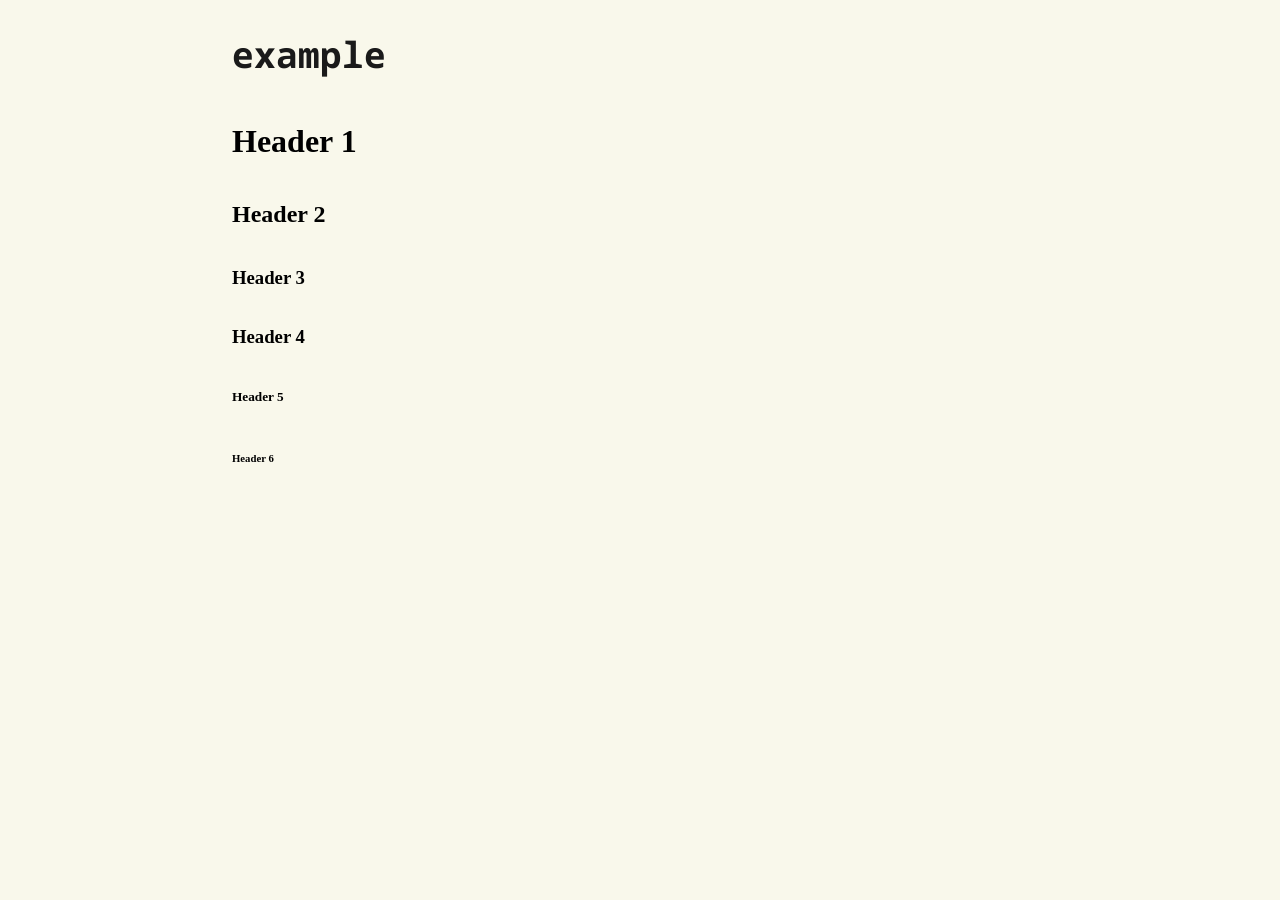
==== example.html @ 82554668 "add example page to test css" ====
<!DOCTYPE html>
<html lang="en">
<head>
    <meta charset="utf-8">
    <meta name="viewport" content="width=device-width, initial-scale=1">

    <link rel="stylesheet" type="text/css" href="css/toolbelt.css">
</head>
<body>
    <main>
        <header>
            <h1>example</h1>
        </header>
        <h1>Header 1</h1>
        <h2>Header 2</h2>
        <h3>Header 3</h3>
        <h3>Header 4</h3>
        <h5>Header 5</h5>
        <h6>Header 6</h6>
        
    </main>
</body>
</html>
---- css/toolbelt.css ----
/* Generic styles for all Toolbelt applications */

@import url('https://fonts.googleapis.com/css2?family=Noto+Sans+Mono:wght@100..900&display=swap');

:root
{
    --main-bg: #F9F8EB;
}

body
{
  background-color: var(--main-bg);
}

main
{
  max-width: 8.5in;
  margin: auto;
  padding: 0 16px;
  display: flex;
  flex-direction: column; 
}

header
{
  font-family: "Noto Sans Mono", monospace;
  color: #1A1A1A;
  font-size: 18px;
  line-height: 2em;
  margin: 0.25em 0;
  padding: 0;
}

.left
{
  float: left;
  overflow: hidden;
}

.right
{
  float: right;
  width: calc(34.8 * 4);
}

a
{
  text-decoration: none;
}

a:hover
{
  stroke: #1A1A1A;
  stroke-width: 1em;
}

a svg, a img
{
  vertical-align: middle;
}


textarea
{
  box-sizing: border-box;
  height: 100%;
  width: 100%;
  padding: 0.5em;
  background-color: #F2F2F2;
  font-family: "Noto Sans Mono", monospace;
  font: 16px;
  color: #1A1A1A;
  border-color: #1A1A1A;
  margin: 0;
  resize: none;
}

textarea:focus
{
  outline: none;
}

#markdown
{
  display: none;
  box-sizing: border-box;
  height: 100%;
  width: 100%;
  padding: 0.5em;
  border: 2px solid #1A1A1A;
  overflow-y: scroll;
  
  font-family: "Noto Sans Mono", monospace;
  font: 16px;
  color: #1A1A1A;
  margin: 0;
}

blockquote
{
  border-left: 2px solid #1A1A1A;
  padding-left: 0.5em;
}

table
{
  border: 2px solid;
  border-collapse: collapse;
}

th,td
{ 
  border: 2px solid;
  padding: 0.5em;
}

img
{
max-width: 100%;
}


@media print{
  body{
    visibility: hidden
  }
  textarea,#markdown{
    overflow: visible;
    visibility: visible;
    border: none;
    position: absolute;
    top: 0;
    left: 0;

    background-color: white;
    color: black;
  }
}
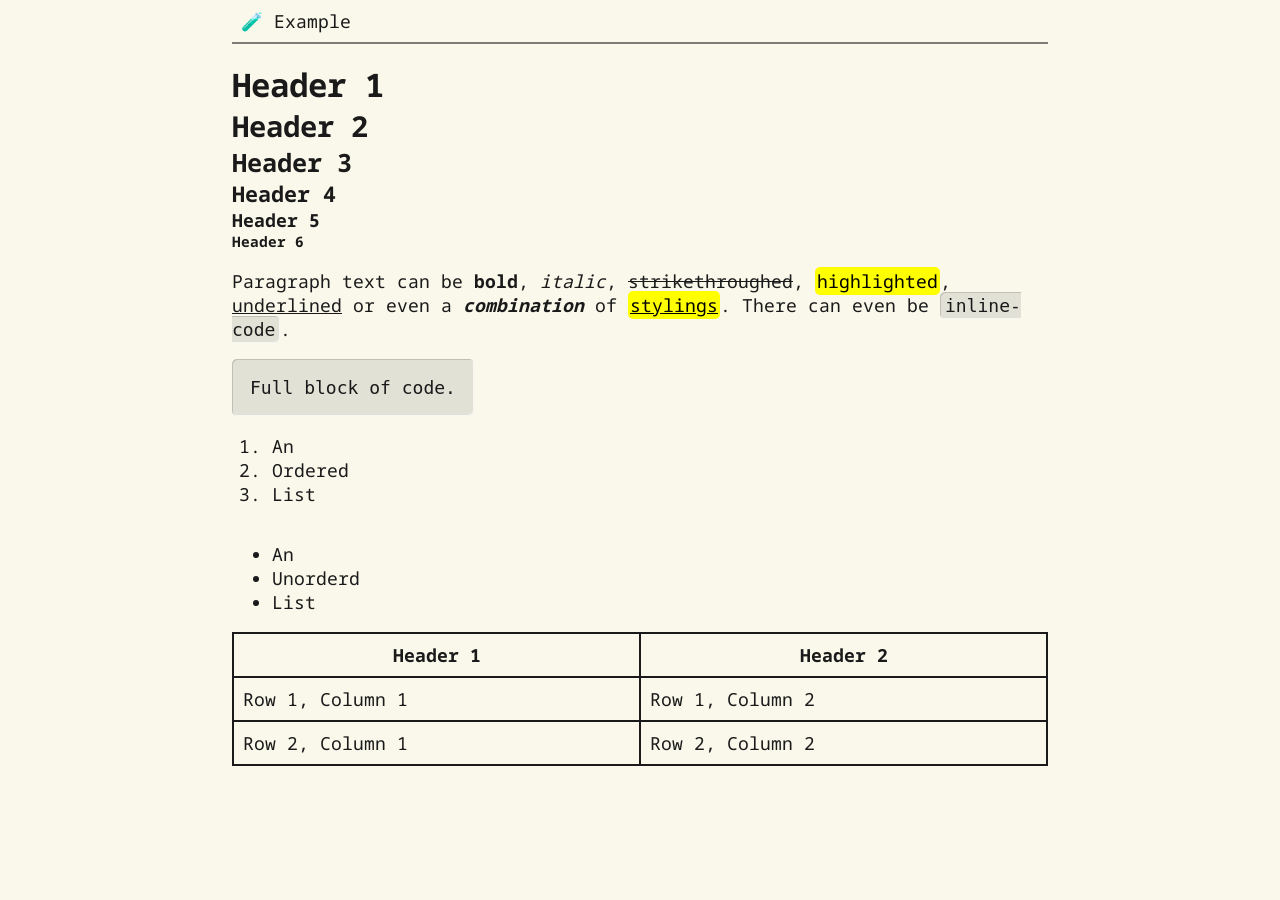
==== commit 656e0a05: "update styles and add new example text" ====
--- a/example.html
+++ b/example.html
@@ -7,17 +7,46 @@
     <link rel="stylesheet" type="text/css" href="css/toolbelt.css">
 </head>
 <body>
-    <main>
+    <main class="page">
         <header>
-            <h1>example</h1>
+            <p>🧪 Example</p>
         </header>
         <h1>Header 1</h1>
         <h2>Header 2</h2>
         <h3>Header 3</h3>
-        <h3>Header 4</h3>
+        <h4>Header 4</h4 >
         <h5>Header 5</h5>
         <h6>Header 6</h6>
-        
+        <p>Paragraph text can be <strong>bold</strong>, <em>italic</em>, <del>strikethroughed</del>, <mark>highlighted</mark>, <u>underlined</u> or even a <strong><em>combination</em></strong> of <mark><u>stylings</u></mark>. There can even be <code>inline-code</code>.</p>
+        <pre><code>Full block of code.</code></pre>
+        <ol>
+            <li>An</li>
+            <li>Ordered</li>
+            <li>List</li>
+        </ol>
+        <ul>
+            <li>An</li>
+            <li>Unorderd</li>
+            <li>List</li>
+        </ul>
+        <table>
+            <thead>
+                <tr>
+                    <th>Header 1</th>
+                    <th>Header 2</th>
+                </tr>
+            </thead>
+            <tbody>
+                <tr>
+                    <td>Row 1, Column 1</td>
+                    <td>Row 1, Column 2</td>
+                </tr>
+                <tr>
+                    <td>Row 2, Column 1</td>
+                    <td>Row 2, Column 2</td>
+                </tr>
+            </tbody>
+        </table>
     </main>
 </body>
 </html>
--- a/css/toolbelt.css
+++ b/css/toolbelt.css
@@ -4,31 +4,82 @@
 
 :root
 {
-    --main-bg: #F9F8EB;
+    --paper: #F9F8EB;
+    --block: #E2E1D6;
+    --ink: #1A1A1A;
+    --accent: #7D7C76;
 }
 
 body
 {
-  background-color: var(--main-bg);
+  margin: 0;
+
+  background-color: var(--paper);
+  color: var(--ink);
+
+  font-family: "Noto Sans Mono", monospace;
+  font-size: 18px;
 }
+
+.page{max-width: 8.5in;}
 
 main
 {
-  max-width: 8.5in;
   margin: auto;
-  padding: 0 16px;
+  padding: 0 1em;
   display: flex;
-  flex-direction: column; 
+  flex-direction: column;
 }
 
 header
 {
-  font-family: "Noto Sans Mono", monospace;
-  color: #1A1A1A;
-  font-size: 18px;
-  line-height: 2em;
-  margin: 0.25em 0;
-  padding: 0;
+  border-bottom: 2px solid var(--accent);
+  margin-bottom: 1em;
+  padding: 0.5em;
+}
+header *
+{
+  margin: 0;
+}
+
+h1,h2,h3,h4,h5,h6
+{
+  margin: 0;
+}
+
+h6{ font-size: 0.8em;}
+h5{ font-size: 1.0em;}
+h4{ font-size: 1.2em;}
+h3{ font-size: 1.4em;}
+h2{ font-size: 1.6em;}
+h1{ font-size: 1.8em;}
+
+strong, em, del, mark, code, u
+{
+  font-size: 1em;
+}
+
+mark
+{
+  padding: 2px;
+  border-radius: 5px;
+}
+
+code
+{
+  background-color: var(--block);
+
+  padding: 3px 5px;
+  border-radius: 5px;
+
+  box-shadow: 
+    inset -1px -1px 0 rgba(255, 255, 255, 0.7),
+    inset  1px  1px 0 rgba(0, 0, 0, 0.15);
+}
+
+pre code
+{
+  padding: 1em;
 }
 
 .left
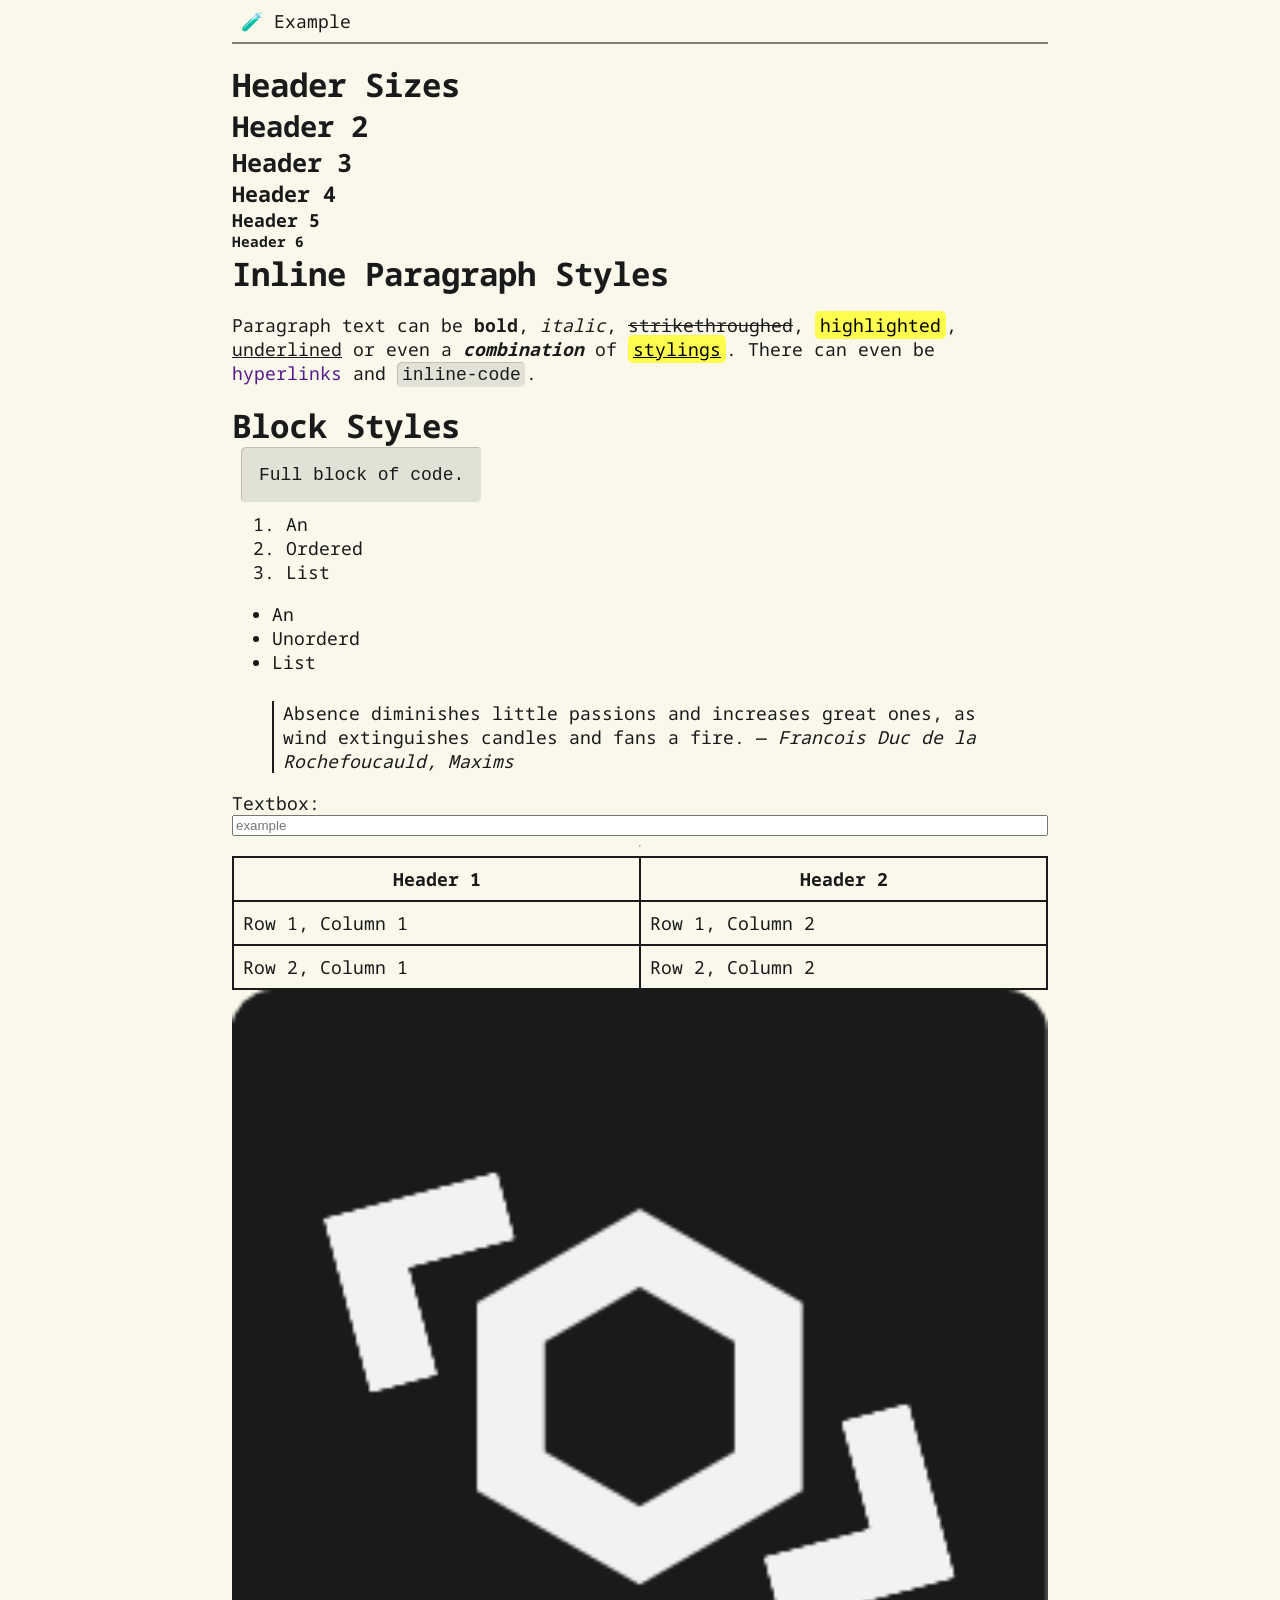
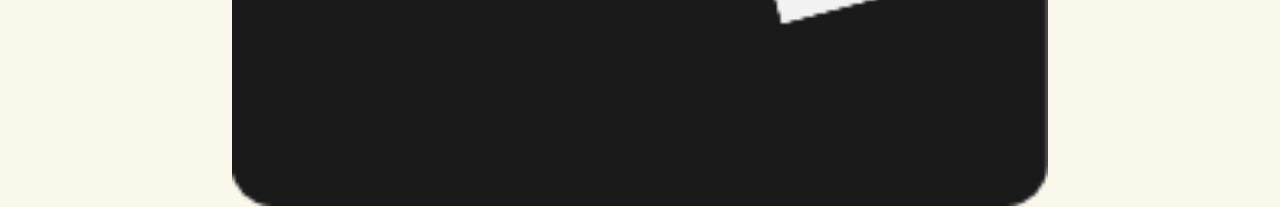
==== commit 37a1be87: "edit examples" ====
--- a/example.html
+++ b/example.html
@@ -8,16 +8,16 @@
 </head>
 <body>
     <main class="page">
-        <header>
-            <p>🧪 Example</p>
-        </header>
-        <h1>Header 1</h1>
+        <header>🧪 Example</header>
+        <h1>Header Sizes</h1>
         <h2>Header 2</h2>
         <h3>Header 3</h3>
-        <h4>Header 4</h4 >
+        <h4>Header 4</h4>
         <h5>Header 5</h5>
         <h6>Header 6</h6>
-        <p>Paragraph text can be <strong>bold</strong>, <em>italic</em>, <del>strikethroughed</del>, <mark>highlighted</mark>, <u>underlined</u> or even a <strong><em>combination</em></strong> of <mark><u>stylings</u></mark>. There can even be <code>inline-code</code>.</p>
+        <h1>Inline Paragraph Styles</h1>
+        <p>Paragraph text can be <strong>bold</strong>, <em>italic</em>, <del>strikethroughed</del>, <mark>highlighted</mark>, <u>underlined</u> or even a <strong><em>combination</em></strong> of <mark><u>stylings</u></mark>. There can even be <a href="">hyperlinks</a> and <code>inline-code</code>.</p>
+        <h1>Block Styles</h1>
         <pre><code>Full block of code.</code></pre>
         <ol>
             <li>An</li>
@@ -29,6 +29,12 @@
             <li>Unorderd</li>
             <li>List</li>
         </ul>
+        <blockquote>
+             Absence diminishes little passions and increases great ones, as wind extinguishes candles and fans a fire. &mdash; <em>Francois Duc de la Rochefoucauld, Maxims</em> 
+        </blockquote>
+        <label>Textbox:</label>
+        <input type="text" placeholder="example" />
+        <hr />
         <table>
             <thead>
                 <tr>
@@ -47,6 +53,7 @@
                 </tr>
             </tbody>
         </table>
+        <img src="/png/icon/aeon/aeon_preview_250px.png" />
     </main>
 </body>
 </html>
--- a/css/toolbelt.css
+++ b/css/toolbelt.css
@@ -8,6 +8,7 @@
     --block: #E2E1D6;
     --ink: #1A1A1A;
     --accent: #7D7C76;
+    --highlight: #FDFD4E;
 }
 
 body
@@ -61,8 +62,9 @@
 
 mark
 {
-  padding: 2px;
+  padding: 2px 5px;
   border-radius: 5px;
+  background-color: var(--highlight);
 }
 
 code
@@ -80,6 +82,18 @@
 pre code
 {
   padding: 1em;
+  margin: 0.5em;
+}
+
+ul,ol{margin: 0.5em;}
+
+ol
+{
+  padding-left: 2.5em;
+}
+ul
+{
+  padding-left: 1.7em;
 }
 
 .left
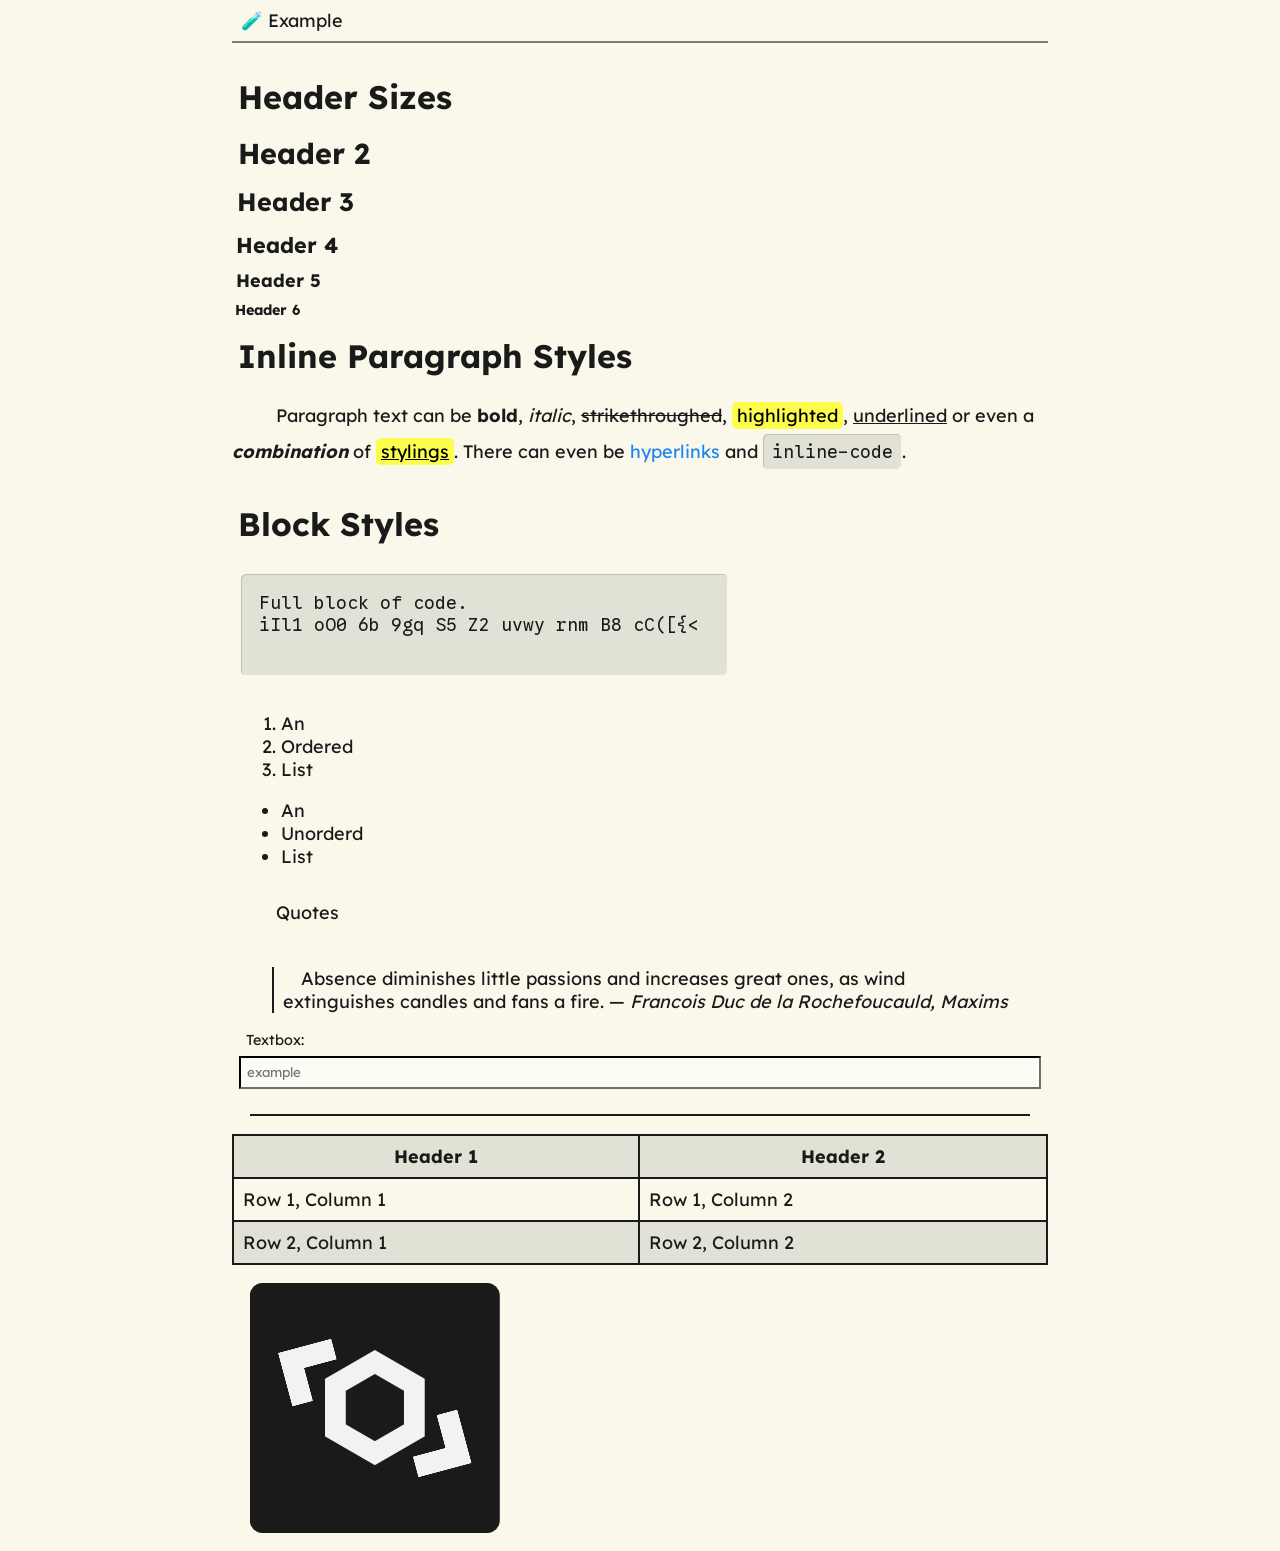
==== commit d62aca7f: "update fonts and relevent spacing" ====
--- a/example.html
+++ b/example.html
@@ -18,7 +18,9 @@
         <h1>Inline Paragraph Styles</h1>
         <p>Paragraph text can be <strong>bold</strong>, <em>italic</em>, <del>strikethroughed</del>, <mark>highlighted</mark>, <u>underlined</u> or even a <strong><em>combination</em></strong> of <mark><u>stylings</u></mark>. There can even be <a href="">hyperlinks</a> and <code>inline-code</code>.</p>
         <h1>Block Styles</h1>
-        <pre><code>Full block of code.</code></pre>
+        <pre><code>Full block of code.
+iIl1 oO0 6b 9gq S5 Z2 uvwy rnm B8 cC([{< 
+        </code></pre>
         <ol>
             <li>An</li>
             <li>Ordered</li>
@@ -29,6 +31,7 @@
             <li>Unorderd</li>
             <li>List</li>
         </ul>
+        <p>Quotes</p>
         <blockquote>
              Absence diminishes little passions and increases great ones, as wind extinguishes candles and fans a fire. &mdash; <em>Francois Duc de la Rochefoucauld, Maxims</em> 
         </blockquote>
--- a/css/toolbelt.css
+++ b/css/toolbelt.css
@@ -1,6 +1,5 @@
 /* Generic styles for all Toolbelt applications */
-
-@import url('https://fonts.googleapis.com/css2?family=Noto+Sans+Mono:wght@100..900&display=swap');
+@import url('https://fonts.googleapis.com/css2?family=Google+Sans+Code:ital,wght,MONO@0,300..800,1;1,300..800,1&family=Lexend:wght@100..900');
 
 :root
 {
@@ -9,6 +8,8 @@
     --ink: #1A1A1A;
     --accent: #7D7C76;
     --highlight: #FDFD4E;
+    --link: #1F85EF;
+    --pad: #FCFCF5;
 }
 
 body
@@ -18,7 +19,7 @@
   background-color: var(--paper);
   color: var(--ink);
 
-  font-family: "Noto Sans Mono", monospace;
+  font-family: "Lexend", sans-serif;
   font-size: 18px;
 }
 
@@ -45,7 +46,7 @@
 
 h1,h2,h3,h4,h5,h6
 {
-  margin: 0;
+  margin: 0.5em 0.2em 0.1em 0.2em;
 }
 
 h6{ font-size: 0.8em;}
@@ -55,6 +56,12 @@
 h2{ font-size: 1.6em;}
 h1{ font-size: 1.8em;}
 
+p
+{
+  text-indent: 4ch;
+  line-height: 2em;
+}
+
 strong, em, del, mark, code, u
 {
   font-size: 1em;
@@ -71,12 +78,16 @@
 {
   background-color: var(--block);
 
-  padding: 3px 5px;
+  padding: 0px 0.5em;
   border-radius: 5px;
+  display: inline-block;
+  text-indent: 0;
 
   box-shadow: 
     inset -1px -1px 0 rgba(255, 255, 255, 0.7),
     inset  1px  1px 0 rgba(0, 0, 0, 0.15);
+
+  font-family: 'Google Sans Code', monospace;
 }
 
 pre code
@@ -87,84 +98,48 @@
 
 ul,ol{margin: 0.5em;}
 
-ol
-{
-  padding-left: 2.5em;
-}
-ul
-{
-  padding-left: 1.7em;
-}
-
-.left
-{
-  float: left;
-  overflow: hidden;
-}
-
-.right
-{
-  float: right;
-  width: calc(34.8 * 4);
-}
-
 a
 {
   text-decoration: none;
-}
-
+  color: var(--link)
+}
 a:hover
 {
-  stroke: #1A1A1A;
-  stroke-width: 1em;
-}
-
+  text-decoration: underline;
+}
 a svg, a img
 {
   vertical-align: middle;
 }
 
 
-textarea
-{
-  box-sizing: border-box;
-  height: 100%;
-  width: 100%;
+.editable, input, textarea
+{
   padding: 0.5em;
-  background-color: #F2F2F2;
-  font-family: "Noto Sans Mono", monospace;
+  background-color: var(--pad);
+  font-family: inherit;
   font: 16px;
-  color: #1A1A1A;
-  border-color: #1A1A1A;
-  margin: 0;
+  color: var(--ink);
+  border-color: var(--ink);
+  margin: 0.5em;
   resize: none;
 }
-
-textarea:focus
+textarea:focus, input:focus, .editable:focus
 {
   outline: none;
 }
 
-#markdown
-{
-  display: none;
-  box-sizing: border-box;
-  height: 100%;
-  width: 100%;
-  padding: 0.5em;
-  border: 2px solid #1A1A1A;
-  overflow-y: scroll;
-  
-  font-family: "Noto Sans Mono", monospace;
-  font: 16px;
-  color: #1A1A1A;
-  margin: 0;
+label
+{
+  font-size: 0.8em;
+  margin-left: 1em;
 }
 
 blockquote
 {
-  border-left: 2px solid #1A1A1A;
+  border-left: 2px solid var(--ink);
   padding-left: 0.5em;
+  text-indent: 1em;
 }
 
 table
@@ -172,33 +147,75 @@
   border: 2px solid;
   border-collapse: collapse;
 }
-
+thead
+{
+  background-color: var(--block);
+}
 th,td
 { 
   border: 2px solid;
   padding: 0.5em;
 }
+tr:nth-of-type(even){
+  background-color: var(--block);
+}
 
 img
 {
-max-width: 100%;
-}
-
-
-@media print{
-  body{
-    visibility: hidden
-  }
-  textarea,#markdown{
+  width: fit-content;
+  max-width: 100%;
+
+  margin: 1em;
+}
+
+hr
+{
+  border: 1px solid var(--ink);
+  margin: 1em;
+}
+
+.left
+{
+  float: left;
+  overflow: hidden;
+}
+
+.right
+{
+  float: right;
+  width: calc(34.8 * 4);
+}
+
+.center
+{
+  margin-left: auto;
+  margin-right: auto;
+}
+
+
+@media print
+{
+  header,footer
+  {
+    display: none;
+  }
+  main
+  {
     overflow: visible;
-    visibility: visible;
     border: none;
     position: absolute;
     top: 0;
     left: 0;
-
     background-color: white;
     color: black;
   }
-}
-
+  code
+  {
+    border: 1px solid black;
+  }
+  a
+  {
+    text-decoration: underline;
+  }
+}
+
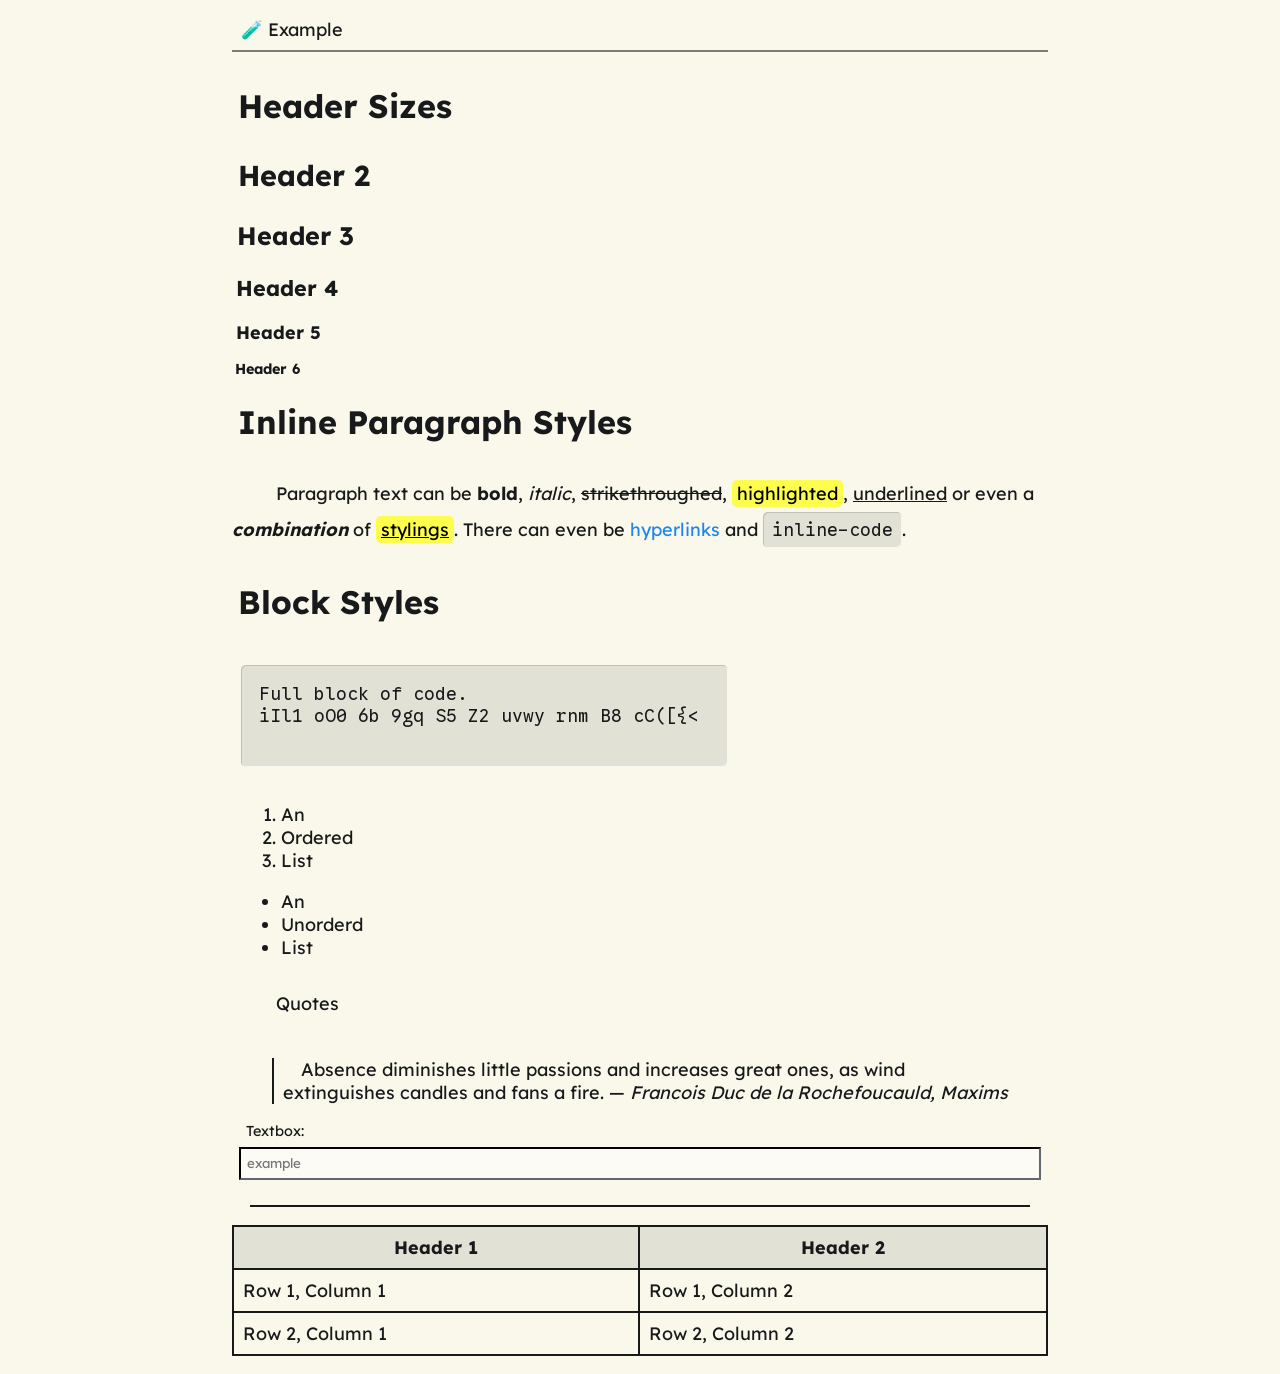
==== commit 118526c1: "move images to /graphics and move css to /code and update all references. add table for icons and as" ====
--- a/example.html
+++ b/example.html
@@ -4,7 +4,7 @@
     <meta charset="utf-8">
     <meta name="viewport" content="width=device-width, initial-scale=1">
 
-    <link rel="stylesheet" type="text/css" href="css/toolbelt.css">
+    <link rel="stylesheet" type="text/css" href="code/css/toolbelt.css">
 </head>
 <body>
     <main class="page">
@@ -56,7 +56,6 @@
                 </tr>
             </tbody>
         </table>
-        <img src="/png/icon/aeon/aeon_preview_250px.png" />
     </main>
 </body>
 </html>
--- a/code/css/toolbelt.css
+++ b/code/css/toolbelt.css
@@ -0,0 +1,227 @@
+/* Generic styles for all Toolbelt applications */
+@import url('https://fonts.googleapis.com/css2?family=Google+Sans+Code:ital,wght,MONO@0,300..800,1;1,300..800,1&family=Lexend:wght@100..900');
+
+:root
+{
+    --paper: #F9F8EB;
+    --block: #E2E1D6;
+    --ink: #18191b;
+    --accent: #7D7C76;
+    --highlight: #FDFD4E;
+    --link: #1F85EF;
+    --pad: #FCFCF5;
+}
+
+body
+{
+  margin: 0;
+
+  background-color: var(--paper);
+  color: var(--ink);
+
+  font-family: "Lexend", sans-serif;
+  font-size: 18px;
+}
+
+.page{max-width: 8.5in;}
+
+main
+{
+  margin: auto;
+  padding: 0.5em 1em 1em 1em;
+  display: flex;
+  flex-direction: column;
+}
+
+header
+{
+  border-bottom: 2px solid var(--accent);
+  margin-bottom: 1em;
+  padding: 0.5em;
+}
+header *
+{
+  margin: 0;
+}
+
+h1,h2,h3,h4,h5,h6
+{
+  margin: 0.5em 0.2em 0.5em 0.2em;
+}
+
+h6{ font-size: 0.8em;}
+h5{ font-size: 1.0em;}
+h4{ font-size: 1.2em;}
+h3{ font-size: 1.4em;}
+h2{ font-size: 1.6em;}
+h1{ font-size: 1.8em;}
+
+p
+{
+  text-indent: 4ch;
+  line-height: 2em;
+}
+
+strong, em, del, mark, code, u
+{
+  font-size: 1em;
+}
+
+mark
+{
+  padding: 2px 5px;
+  border-radius: 5px;
+  background-color: var(--highlight);
+}
+
+code
+{
+  background-color: var(--block);
+
+  padding: 0px 0.5em;
+  border-radius: 5px;
+  display: inline-block;
+  text-indent: 0;
+
+  box-shadow: 
+    inset -1px -1px 0 rgba(255, 255, 255, 0.7),
+    inset  1px  1px 0 rgba(0, 0, 0, 0.15);
+
+  font-family: 'Google Sans Code', monospace;
+}
+
+pre code
+{
+  padding: 1em;
+  margin: 0.5em;
+}
+
+ul,ol{margin: 0.5em;}
+
+a
+{
+  text-decoration: none;
+  color: var(--link)
+}
+a:hover
+{
+  text-decoration: underline;
+}
+a svg, a img
+{
+  vertical-align: middle;
+}
+
+
+.editable, input, textarea
+{
+  padding: 0.5em;
+  background-color: var(--pad);
+  font-family: inherit;
+  font: 16px;
+  color: var(--ink);
+  border-color: var(--ink);
+  margin: 0.5em;
+  resize: none;
+}
+textarea:focus, input:focus, .editable:focus
+{
+  outline: none;
+}
+
+label
+{
+  font-size: 0.8em;
+  margin-left: 1em;
+}
+
+blockquote
+{
+  border-left: 2px solid var(--ink);
+  padding-left: 0.5em;
+  text-indent: 1em;
+}
+
+table
+{
+  border: 2px solid;
+  border-collapse: collapse;
+}
+thead
+{
+  background-color: var(--block);
+}
+th,td
+{ 
+  border: 2px solid;
+  padding: 0.5em;
+}
+table.alternating tr:nth-of-type(even){
+  background-color: var(--block);
+}
+table td a
+{
+  display: block;
+  margin: -0.5em;
+  padding: 0.5em;
+}
+
+img
+{
+  width: fit-content;
+  max-width: 100%;
+
+  margin: 1em;
+}
+
+hr
+{
+  border: 1px solid var(--ink);
+  margin: 1em;
+}
+
+.left
+{
+  float: left;
+  overflow: hidden;
+}
+
+.right
+{
+  float: right;
+  width: calc(34.8 * 4);
+}
+
+.center
+{
+  margin-left: auto;
+  margin-right: auto;
+}
+
+
+@media print
+{
+  header,footer
+  {
+    display: none;
+  }
+  main
+  {
+    overflow: visible;
+    border: none;
+    position: absolute;
+    top: 0;
+    left: 0;
+    background-color: white;
+    color: black;
+  }
+  code
+  {
+    border: 1px solid black;
+  }
+  a
+  {
+    text-decoration: underline;
+  }
+}
+
